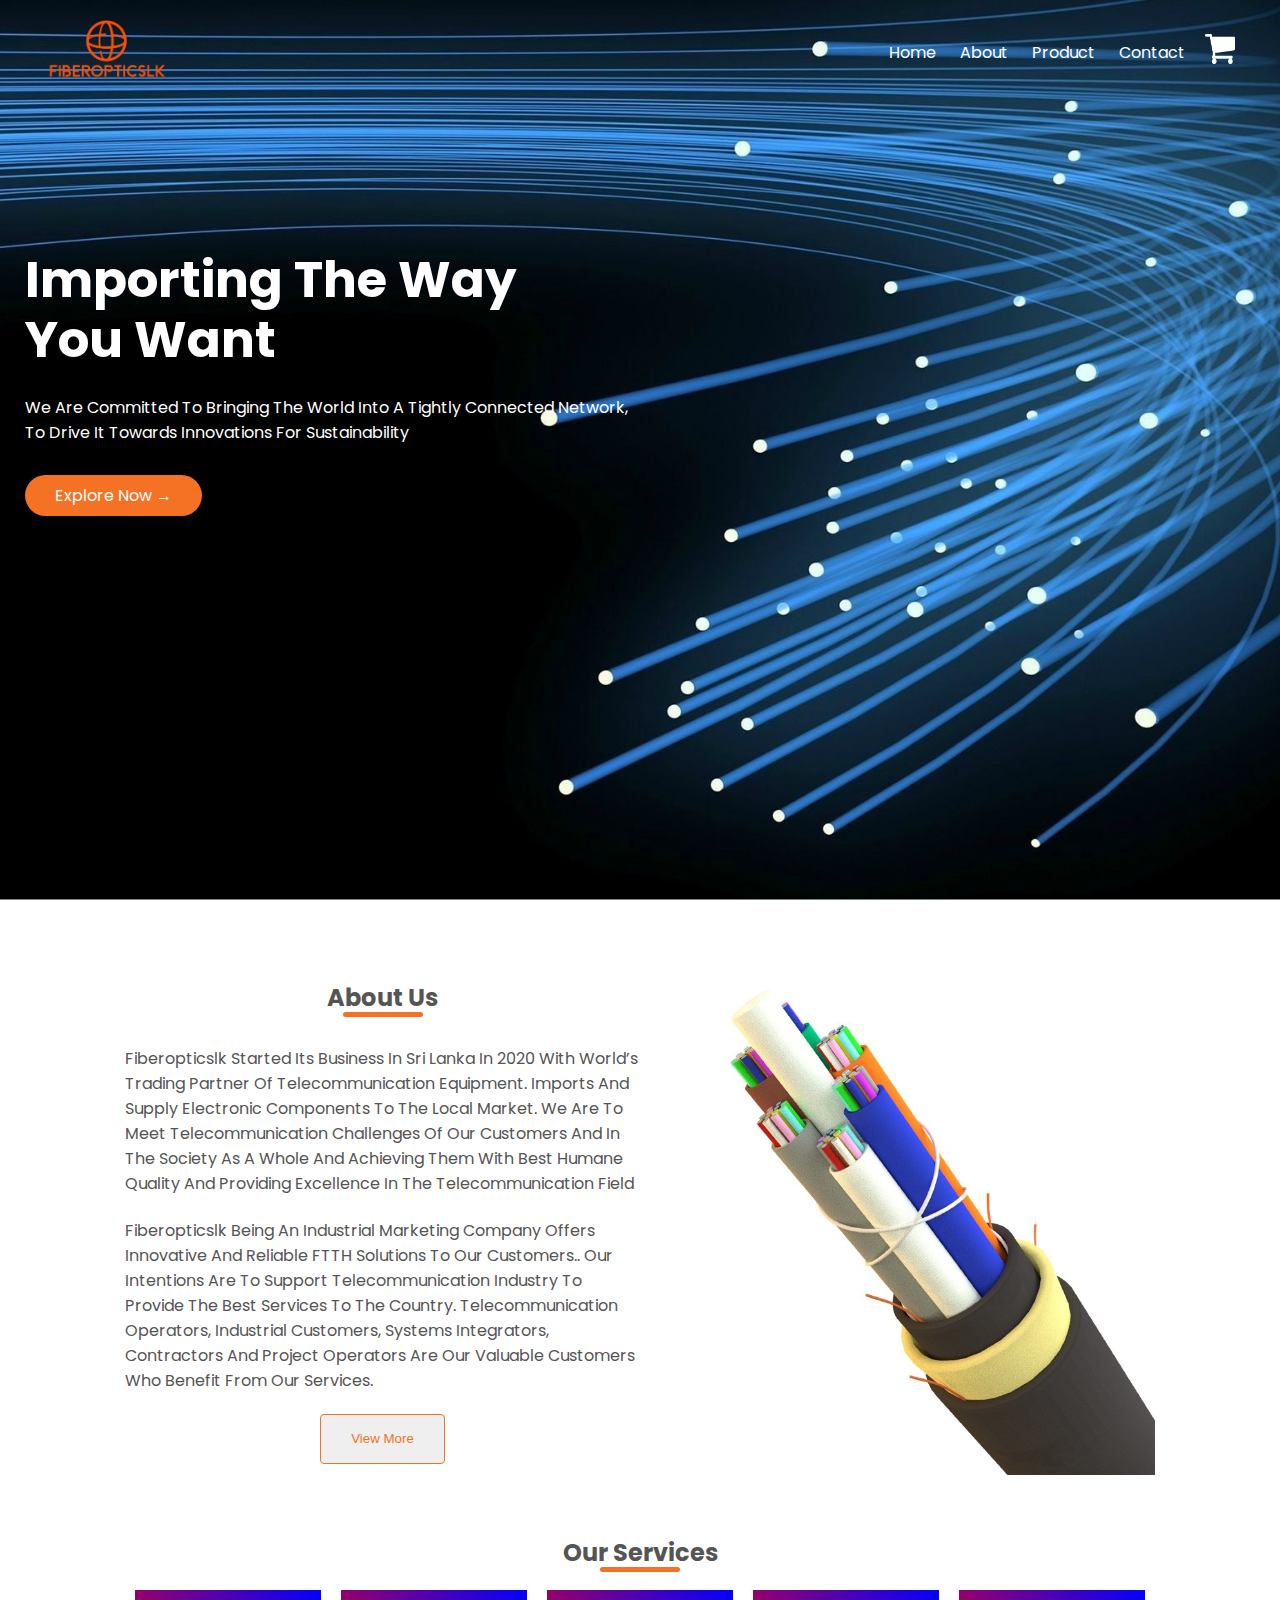
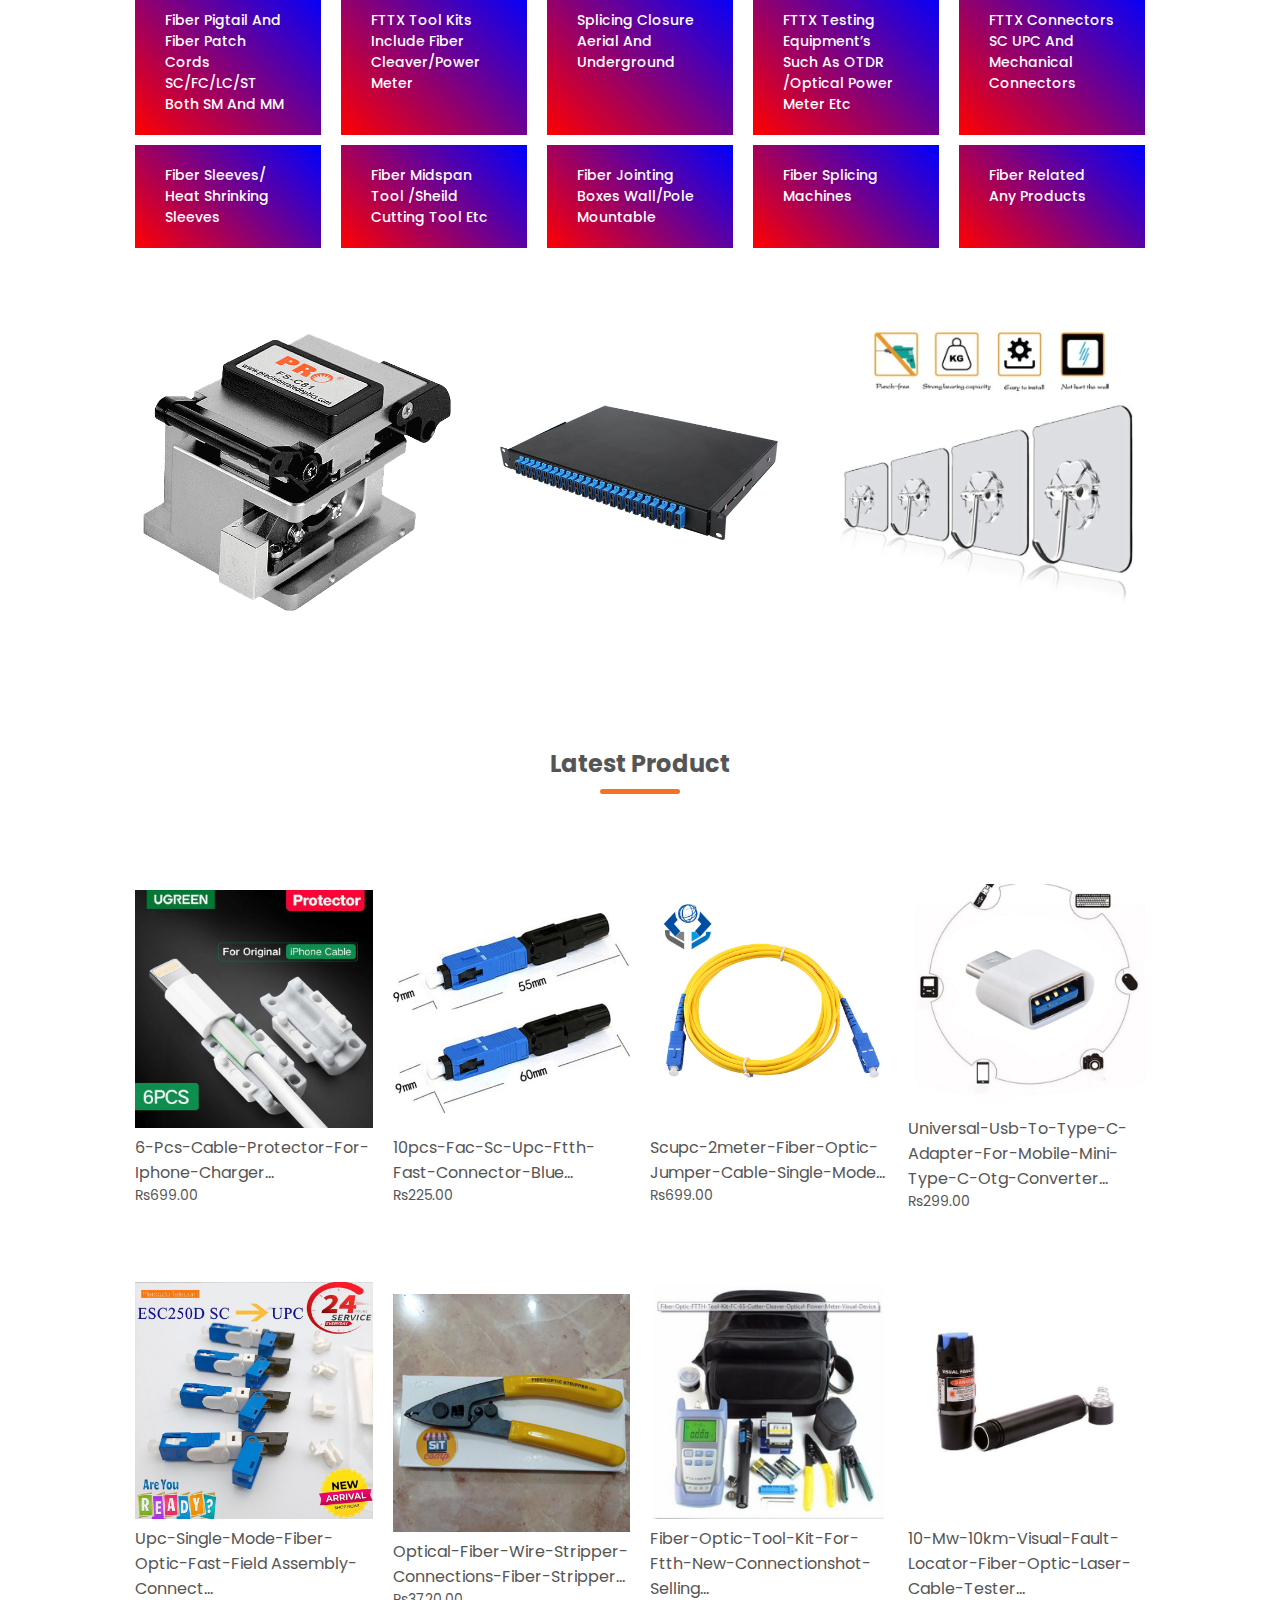
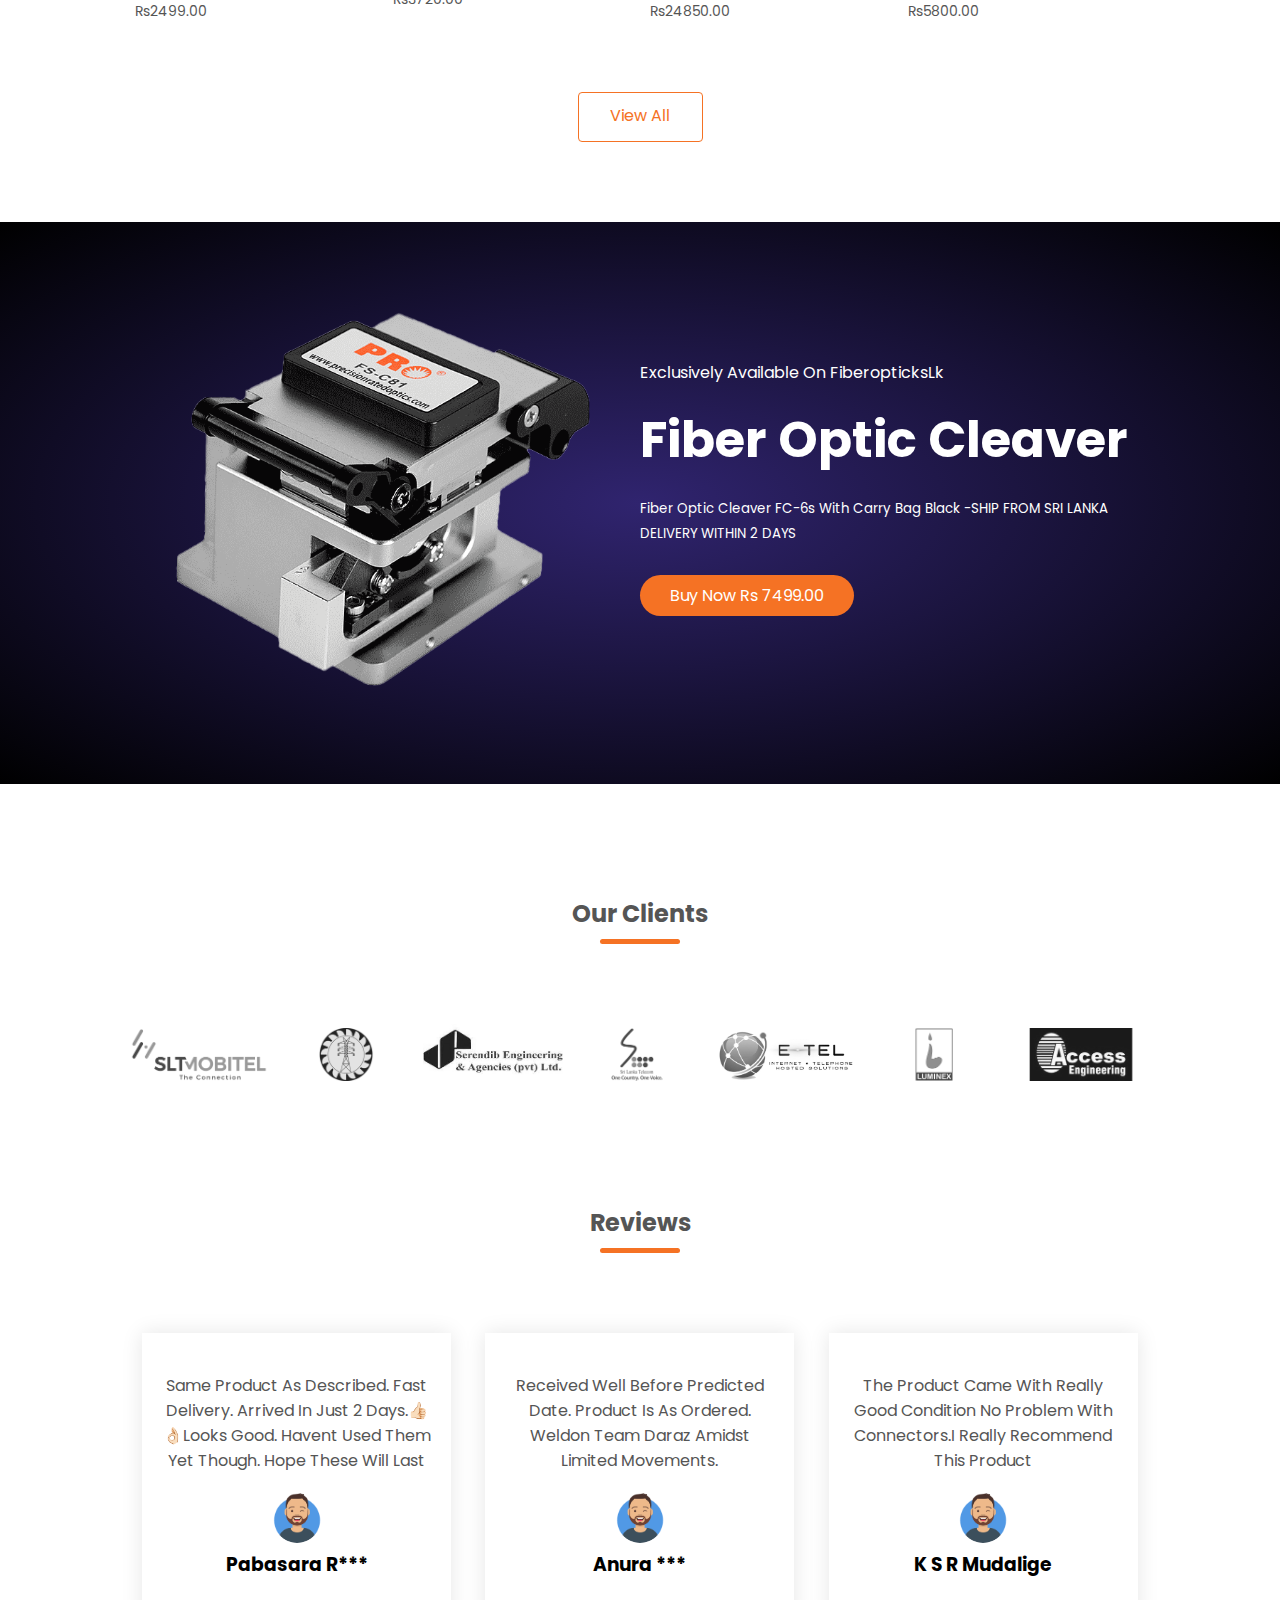
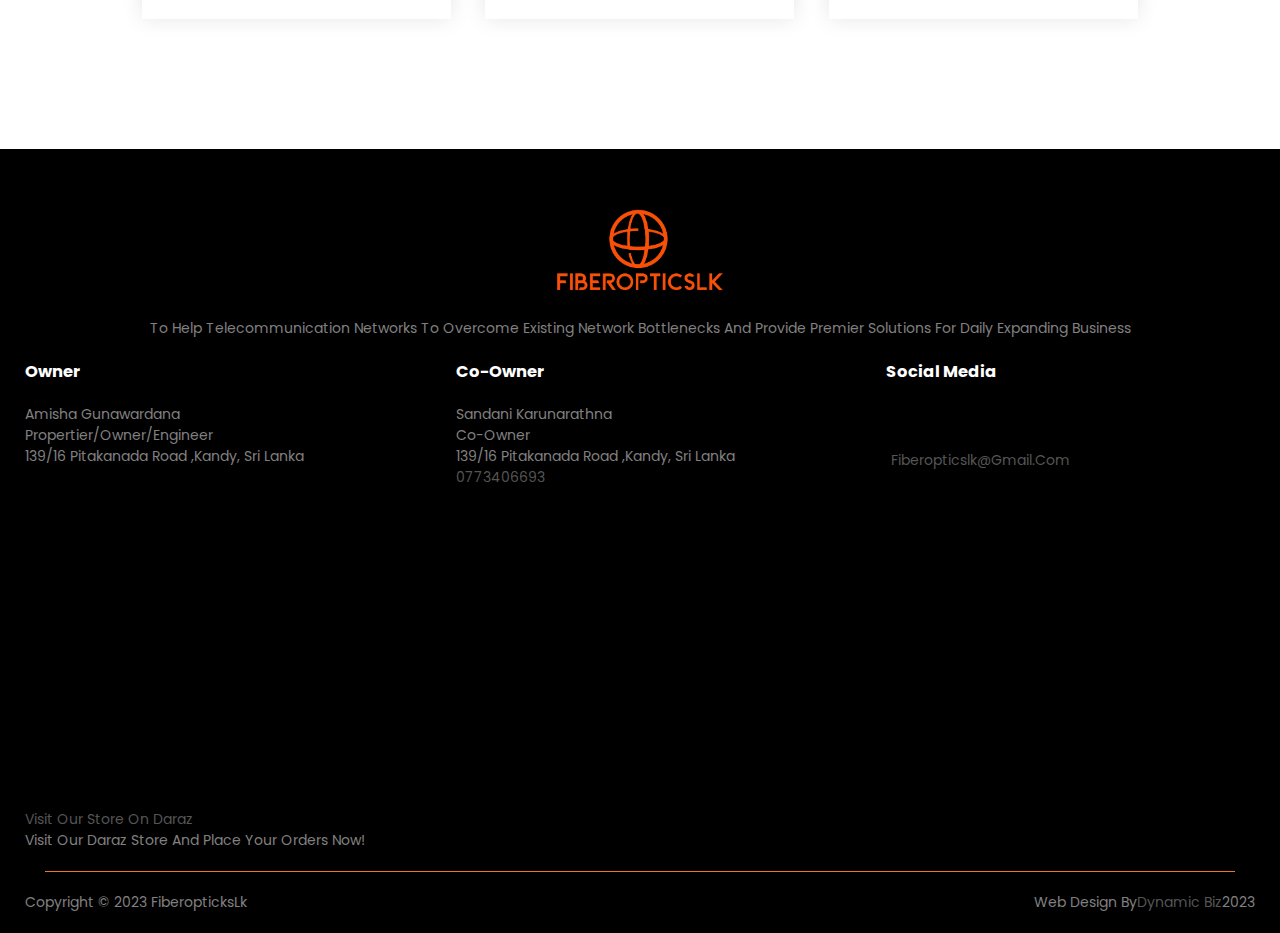
==== index.html @ 116149f0 "Add files via upload" ====
<!DOCTYPE html>
<html lang="en">

<head>
    <meta charset="UTF-8">
    <title> FIBEROPTICSLK | Online Shoppping</title>
    <link rel="stylesheet" href="style.css">
    <link rel="preconnect" href="https://fonts.googleapis.com">
    <link rel="preconnect" href="https://fonts.gstatic.com" crossorigin>
    <link href="https://fonts.googleapis.com/css2?family=Poppins:wght@200;300;400;500;700&display=swap"
        rel="stylesheet">
    <meta name="viewport" content="width=device-width, initial-scale=1.0">
    <link rel="icon" href="images/icon.png">
    <link rel="stylesheet" href="https://cdnjs.cloudflare.com/ajax/libs/font-awesome/6.1.1/css/all.min.css"
        integrity="sha512-KfkfwYDsLkIlwQp6LFnl8zNdLGxu9YAA1QvwINks4PhcElQSvqcyVLLD9aMhXd13uQjoXtEKNosOWaZqXgel0g=="
        crossorigin="anonymous" referrerpolicy="no-referrer" />
</head>

<body>
    <div class="header">
        <div class="container">
            <div class="navbar">
                <div class="logo"><a href=""><img src="images/logo 2-01.png" alt="logo" width="125"> </a></div>
                <nav>
                    <ul id="menuItems">
                        <li><a href="#home" id="home">Home</a> </li>
                        <li><a href="#about">About</a> </li>
                        <li><a href="#product">Product</a> </li>
                        <li><a href="#contact">Contact</a> </li>
                    </ul>
                </nav>
                <a href="error.html"><img src="images/cart.png" width="30px" height="30px"></a>
                <img src="images/1024px-Hamburger_icon_white.svg.png" class="menu-icon" id="menuBtn">
            </div>
            <div class="row-header">
                <div class="col-2">
                    <h1>Importing the way <br>you want</h1>
                    <p>We are committed to bringing the world into a tightly connected network,
                        <br>to drive it towards innovations for sustainability
                    </p>
                    <a href="https://www.daraz.lk/shop/fiberopticslk/?spm=a2a0e.pdp.seller.1.38daqfQrqfQrtC&itemId=122177738&channelSource=pdp"
                        class="btn" target="_blank">explore now &#8594</a>
                </div>
                <div class="col-2">
                    <img src="">
                </div>
            </div>
        </div>
    </div>
    <!--About us-->
    <div class="aboutUs" id="about">
        <div class="small-container">
            <div class="textarea">
                <h2 class="title01">About Us</h2>
                <p>Fiberopticslk started its business in Sri Lanka in 2020
                    with world’s trading partner of telecommunication
                    equipment. Imports and supply electronic components
                    to the local market. We are to meet telecommunication
                    challenges of our customers and in the society as a whole
                    and achieving them with best humane quality and
                    providing excellence in the telecommunication field</p>
                <p> Fiberopticslk being an industrial marketing company
                    offers innovative and reliable FTTH solutions to our
                    customers.. Our intentions are to support
                    telecommunication industry to provide the best services
                    to the country. Telecommunication operators, industrial
                    customers, systems integrators, contractors and project
                    operators are our valuable customers who benefit from
                    our services. </p>
                <button class="viewall-btn" onclick="popUpShow()">View more</button>
            </div>
            <div class="imagearea">
                <img src="images/ADSS-Standard.jpg" alt="">
            </div>
        </div>
    </div>
    <!--Our Services-->
    <div class="our-services">
        <div class="small-container">
            <h2 class="title01">Our Services</h2>
            <div class="box-container">
                <div class="box">
                    <p>Fiber pigtail and Fiber patch cords SC/FC/LC/ST both
                        SM and MM</p>
                </div>
                <div class="box">
                    <p>FTTX Tool kits include Fiber cleaver/Power Meter</p>
                </div>
                <div class="box">
                    <p>Splicing closure Aerial and Underground</p>
                </div>
                <div class="box">
                    <p>FTTX Testing equipment’s such as OTDR /Optical
                        power Meter etc</p>
                </div>
                <div class="box">
                    <p>FTTX connectors SC UPC and Mechanical Connectors</p>
                </div>
                <div class="box">
                    <p>Fiber sleeves/ Heat shrinking sleeves</p>
                </div>
                <div class="box">
                    <p>Fiber Midspan tool /Sheild cutting tool etc</p>
                </div>
                <div class="box">
                    <p>Fiber Jointing Boxes wall/Pole mountable</p>
                </div>
                <div class="box">
                    <p>Fiber Splicing Machines</p>
                </div>
                <div class="box">
                    <p>Fiber related any products</p>
                </div>
            </div>
        </div>
    </div>
    <!--Feactured Catergories-->
    <div class="catergories">
        <div class="small-container">
            <div class="row">
                <div class="col-3">
                    <img src="images/exclusive.png">
                </div>
                <div class="col-3">
                    <img src="images/rtba-rack-mount-fiber-optic-terminal-box-3.jpg">
                </div>
                <div class="col-3">
                    <img src="images/93f6e8a42bfa9439edf0b623a51e8776.jpg_720x720.jpg_.webp">
                </div>

            </div>
        </div>
    </div>
    <!--Latest Product-->
    <div class="small-container">
        <h2 class="title" id="product">latest product</h2>
        <div class="row">
            <a href="https://www.daraz.lk/products/6-pcs-cable-protector-for-iphone-charger-protection-cable-usb-cord-saver-bite-usb-cable-chompers-for-iphone-cable-protector-i123221631-s1040603649.html?spm=a2a0e.seller.list.25.7912a78cjoVtUP&mp=1"
                class="col-4" target="_blank">
                <img src="images/cable protector.jpg">
                <h4>6-pcs-cable-protector-for-iphone-charger...</h4>
                <div class="rating">
                    <i class="fa fa-star"></i>
                    <i class="fa fa-star"></i>
                    <i class="fa fa-star"></i>
                    <i class="fa fa-star"></i>
                    <i class="fa fa-star-o" aria-hidden="true"></i>
                </div>
                <p>Rs699.00</p>
            </a>
            <a href="https://www.daraz.lk/products/10pcs-fac-sc-upc-ftth-fast-connector-blue-i106434888-s1014248862.html?spm=a2a0e.seller.list.17.7912a78cjoVtUP&mp=1"
                class="col-4" target="_blank">
                <img src="images/fast-connector.jpg">
                <h4>10pcs-fac-sc-upc-ftth-fast-connector-blue...</h4>
                <div class="rating">
                    <i class="fa fa-star"></i>
                    <i class="fa fa-star"></i>
                    <i class="fa fa-star"></i>
                    <i class="fa fa-star"></i>
                    <i class="fa fa-star-o" aria-hidden="true"></i>
                </div>
                <p>Rs225.00</p>
            </a>
            <a href="https://www.daraz.lk/products/scupc-scupc-2meter-fiber-optic-jumper-cable-single-mode-extension-patch-cord-i112166996-s1022546139.html?spm=a2a0e.seller.list.23.7912a78cjoVtUP&mp=1"
                class="col-4" target="_blank">
                <img src="images/jumper-cable.jpg">
                <h4>scupc-2meter-fiber-optic-jumper-cable-single-mode...</h4>
                <div class="rating">
                    <i class="fa fa-star" aria-hidden="true"></i>
                    <i class="fa fa-star"></i>
                    <i class="fa fa-star"></i>
                    <i class="fa fa-star"></i>
                    <i class="fa fa-star-o" aria-hidden="true"></i>
                </div>
                <p>Rs699.00</p>
            </a>
            <a href="https://www.daraz.lk/products/universal-usb-to-type-c-adapter-for-android-mobile-mini-type-c-jack-splitter-smartphone-usb-c-connectors-otg-converter-i122175704-s1039146065.html?spm=a2a0e.seller.list.29.7912a78cjoVtUP&mp=1"
                class="col-4" target="_blank">
                <img src="images/usb-adapter.jpg">
                <h4>universal-usb-to-type-c-adapter-for-mobile-mini-type-c-otg-converter...</h4>
                <div class="rating">
                    <i class="fa fa-star"></i>
                    <i class="fa fa-star"></i>
                    <i class="fa fa-star"></i>
                    <i class="fa fa-star"></i>
                    <i class="fa fa-star-half-o"></i>
                </div>
                <p>Rs299.00</p>
            </a>
            <a href="https://www.daraz.lk/products/5-pcs-esc250d-ftth-upc-single-mode-fiber-optic-sc-upc-quick-fast-field-assembly-connector-for-drop-cable-i123671945-s1040858935.html?spm=a2a0e.seller.list.35.7912a78ci2yY4B&mp=1"
                class="col-4" target="_blank">
                <img src="images/upc.jpg">
                <h4>upc-single-mode-fiber-optic-fast-field assembly-connect...</h4>
                <div class="rating">
                    <i class="fa fa-star"></i>
                    <i class="fa fa-star"></i>
                    <i class="fa fa-star"></i>
                    <i class="fa fa-star"></i>
                    <i class="fa fa-star-o" aria-hidden="true"></i>
                </div>
                <p>Rs2499.00</p>
            </a>
            <a href="" class="col-4">
                <img src="images/wire-stripper.jpg">
                <h4>optical-fiber-wire-stripper-connections-fiber-stripper...</h4>
                <div class="rating">
                    <i class="fa fa-star"></i>
                    <i class="fa fa-star"></i>
                    <i class="fa fa-star"></i>
                    <i class="fa fa-star"></i>
                    <i class="fa fa-star-o" aria-hidden="true"></i>
                </div>
                <p>Rs3720.00</p>
            </a>
            <a href="https://www.daraz.lk/products/fiber-optic-tool-kit-for-ftth-new-connectionshot-selling-i107646997-s1015742688.html?spm=a2a0e.seller.list.63.7912a78ci2yY4B&mp=1"
                class="col-4" target="_blank">
                <img src="images/toolkit.jpg">
                <h4>fiber-optic-tool-kit-for-ftth-new-connectionshot-selling...</h4>
                <div class="rating">
                    <i class="fa fa-star" aria-hidden="true"></i>
                    <i class="fa fa-star"></i>
                    <i class="fa fa-star"></i>
                    <i class="fa fa-star"></i>
                    <i class="fa fa-star-o" aria-hidden="true"></i>
                </div>
                <p>Rs24850.00</p>
            </a>
            <a href="https://www.daraz.lk/products/10-mw-10km-visual-fault-locator-fiber-optic-laser-cable-tester-test-equipment-i108854470-s1017560411.html?spm=a2a0e.seller.list.33.7912a78ci2yY4B&mp=1"
                class="col-4" target="_blank">
                <img src="images/fault-locator.jpg">
                <h4>10-mw-10km-visual-fault-locator-fiber-optic-laser-cable-tester...</h4>
                <div class="rating">
                    <i class="fa fa-star"></i>
                    <i class="fa fa-star"></i>
                    <i class="fa fa-star"></i>
                    <i class="fa fa-star"></i>
                    <i class="fa fa-star-half-o"></i>
                </div>
                <p>Rs5800.00</p>
            </a>
        </div>
        <a href="https://www.daraz.lk/fiberopticslk/?q=All-Products&langFlag=en&from=wangpu&lang=en&pageTypeId=2"
            target="_blank" class="viewall-btn">View All</a>
    </div>
    <!--OFFER-->
    <div class="offer">
        <div class="small-container">
            <div class="row-offer">
                <div class="col-2">
                    <img src="images/exclusive.png" class="offer-img">
                </div>
                <div class="col-2">
                    <p>Exclusively available on FiberopticksLk</p>
                    <h1>Fiber Optic Cleaver</h1>
                    <small>Fiber Optic Cleaver FC-6s with Carry bag Black -SHIP FROM SRI LANKA DELIVERY WITHIN 2
                        DAYS</small><br>
                    <a href="https://www.daraz.lk/products/fiber-optic-cleaver-fc-6s-with-carry-bag-black-ship-from-sri-lanka-delivery-within-2-days-i108858082-s1017558382.html?spm=a2a0e.seller.list.15.7912a78cjoVtUP&mp=1"
                        class="btn" target="_blank">Buy now Rs 7499.00</a>
                </div>
            </div>
        </div>
    </div>
    <!--Brands-->
    <div class="brands">
        <div class="small-container">
            <h2 class="title">Our Clients</h2>
            <div class="clientsRow">
                <div class="col-5">
                    <img src="images/clients/SLTMobitel_Logo.svg.png">
                </div>
                <div class="col-5">
                    <img src="images/clients/Ceylon-Electricity-Board.png">
                </div>
                <div class="col-5">
                    <img src="images/clients/serendib.jpg">
                </div>
                <div class="col-5">
                    <img src="images/clients/sri-lanka-telecom-largex5-logo.png">
                </div>
                <div class="col-5">
                    <img src="images/clients/etel.webp">
                </div>
                <div class="col-5">
                    <img src="images/clients/luminex1.png">
                </div>
                <div class="col-5">
                    <img src="images/clients/access.png">
                </div>
            </div>
        </div>
    </div>
    <!--Testimonial-->
    <div class="testimonial">
        <div class="small-container">
            <h2 class="title">Reviews</h2>
            <div class="row">
                <div class="col-3">
                    <p>Same product as described. Fast delivery. Arrived in just 2 days.👍🏻👌🏻looks good. Havent used
                        them yet though. Hope these will last</p>
                    <div class="rating">
                        <i class="fa fa-star"></i>
                        <i class="fa fa-star"></i>
                        <i class="fa fa-star"></i>
                        <i class="fa fa-star"></i>
                        <i class="fa fa-star-half-o"></i>
                    </div>
                    <img src="images/user.png">
                    <h3>Pabasara r***</h3>
                </div>
                <div class="col-3">
                    <p>Received well before predicted date. Product is as ordered. Weldon team Daraz amidst limited
                        movements.</p>
                    <div class="rating">
                        <i class="fa fa-star"></i>
                        <i class="fa fa-star"></i>
                        <i class="fa fa-star"></i>
                        <i class="fa fa-star"></i>
                        <i class="fa fa-star-half-o"></i>
                    </div>
                    <img src="images/user.png">
                    <h3>Anura ***</h3>
                </div>
                <div class="col-3">
                    <p>The product came with really good condition no problem with connectors.I really recommend this
                        product</p>
                    <div class="rating">
                        <i class="fa fa-star"></i>
                        <i class="fa fa-star"></i>
                        <i class="fa fa-star"></i>
                        <i class="fa fa-star"></i>
                        <i class="fa fa-star-half-o"></i>
                    </div>
                    <img src="images/user.png">
                    <h3>K S R Mudalige</h3>
                </div>
            </div>
        </div>
    </div>
    <!--footer-->
    <div class="footer" id="contact">
        <div class="container">
            <div class="footer-col-2">
                <img src="images/logo 2-01.png" alt="">
                <p>To help telecommunication networks to overcome
                    existing network bottlenecks and provide premier
                    solutions for daily expanding business</p>
            </div>
            <div class="row-footer">
                <div class="footer-col-3">
                    <h3>Owner</h3>
                    <ul>
                        <li>Amisha Gunawardana</li>
                        <li>Propertier/Owner/Engineer</li>
                        <li>139/16 Pitakanada Road ,Kandy, Sri Lanka</li>
                    </ul>

                    <iframe
                        src="https://www.google.com/maps/embed?pb=!1m18!1m12!1m3!1d3957.384655514871!2d80.63537981395478!3d7.310611815542387!2m3!1f0!2f0!3f0!3m2!1i1024!2i768!4f13.1!3m3!1m2!1s0x3ae367d92316c81b%3A0x8284036f071004ab!2s139%2C%2016%20Pitakanda%20Rd%2C%20Kandy!5e0!3m2!1sen!2slk!4v1677912461828!5m2!1sen!2slk"
                        width="400" height="300" style="border:0; margin-top: 16px;" allowfullscreen="" loading="lazy"
                        referrerpolicy="no-referrer-when-downgrade">
                    </iframe>
                </div>
                <div class="footer-col-1">
                    <h3>Co-Owner</h3>
                    <ul>
                        <li>Sandani Karunarathna </li>
                        <li>Co-owner</li>
                        <li>139/16 Pitakanada Road ,Kandy, Sri Lanka</li>
                        <li><a href="mobile:0773406692">0773406693</a></li>
                    </ul>

                </div>
                <div class="footer-col-4">
                    <h3>Social Media</h3>
                    <ul>
                        <li><a href="https://web.facebook.com/fiberopticslk"><i class="fa-brands fa-facebook"></i></a>
                        </li>
                        <li><a href="mailto:Fiberopticslk@gmail.com"><i
                                    class="fa-solid fa-envelope"></i>Fiberopticslk@gmail.com</a></li>
                    </ul>
                </div>
            </div>
            <a href="https://www.daraz.lk/fiberopticslk/">Visit Our Store On Daraz</a>
            <p>Visit our daraz store and place your orders now!</p>
            <hr>
            <div class="copyright">
                <p>Copyright &copy 2023 FiberopticksLk</p>
                <p class="copyright"> Web Design By <a href="https://hellodynamicbiz.com/"> Dynamic Biz </a> 2023</p>
            </div>

        </div>
    </div>
    <div class="popUpContainer" id="PopUp">
        <div class="popup-message">
            <div class="close-bar">
                <h2>About Us</h2>
                <i class="fa-solid fa-xmark" id="closeBtn" onclick="Close()"></i>
            </div>
            <hr>
            <div class="textarea">
                <h2>Our Mission</h2>
                <p>To help telecommunication networks to overcome
                    existing network bottlenecks and provide premier
                    solutions for daily expanding business</p>
                <h2>Our Vision</h2>
                <p>We are committed to bringing the world into a tightly
                    connected network, to drive it towards innovations for
                    sustainability.</p>
            </div>
        </div>
    </div>

    <script src="script/script.js"></script>
</body>



</html>
---- style.css ----
*{
    margin : 0;
    padding:0;
    box-sizing: border-box;
    text-transform: capitalize;
    scroll-behavior: smooth;
    --backColor : #e6f90b;
    --primaryCol: #f57224 ;
    /*DARAZ COLOR #f57224  / Tomato #ff523b*/
}
body{
    font-family: 'Poppins', sans-serif;
}
.navbar{
    display: flex;
    align-items: center;
    padding:20px;

}
.navbar .menu-icon{
    cursor: pointer;
}
nav{
 flex:1;
 text-align: right;
}
nav ul{
   /* display: inline-block;*/
    list-style-type: none;

}
nav ul li{
    display: inline-block;
    margin-right: 20px;
}
nav ul li a{
    transition: 0.3s;
    color: white;
}
nav ul li a:hover{
    color: var(--primaryCol);
}
a{
    text-decoration: none;
    color: #555;
}
p{
    color: #555;
}
.container{
    max-width:1300px;
    margin:auto;
    padding-left:25px;
    padding-right: 25px;
}
.row-header{
    margin-top: 120px;
    display: flex;
    align-items: center;
    flex-wrap: wrap;
    justify-content: space-between;
}
.row{
    display: flex;
    align-items: center;
    flex-wrap: wrap;
    justify-content: space-around;
}
.col-2{
    min-width:300px;
}
.col-2 img{
    max-width: 100%;
    padding: 50px;
}
.col-2 h1{
    color: white;
    font-size: 50px;
    line-height: 60px;
    margin:25px 0;
}
.col-2 p{
    color: white;
}
.btn{
    display: inline-block;
    background: var(--primaryCol);
    color:white;
    padding: 8px 30px;
    margin: 30px 0;
    border-radius: 30px;
    transition:0.6s;
}
.btn:hover{
    background: #563434;
}
.header{
   /*background: radial-gradient(white, var(--backColor));*/
   background-image: url(./images/background.jpg);
   background-position: center;
   background-repeat: no-repeat;
   background-size: cover;
   height: 100vh;
   border-bottom: 1px solid grey;
}
.catergories{
    margin:70px 0;
}
.col-3{
    flex-basis:30%;
    min-width: 250px;
    margin-bottom: 30px;
}
.col-3 img{
    width:100%;
}
.small-container{
    max-width: 1080px;
    margin:auto;
    padding-left:25px ;
    padding-right: 25px;
}
.col-4{
    flex-basis: 25%;
    padding:10px;
    min-width: 200px;
    margin-bottom:50px;
    transition:0.5s ;
}
.col-4 img{
    width:100%;
}
.title{
    text-align: center;
    margin:0 auto 80px;
    position: relative;
    line-height: 60px;
    color:#555;
}
.title::after{
    content:'';
    background: var(--primaryCol);
    width:80px;
    height:5px;
    border-radius: 5px;
    position:absolute;
    bottom:0;
    left:50%;
    transform: translateX(-50%);
}

h4{
    color:#555;
    font-weight: normal;
}
.col-4 p{
    font-size:14px;
}
.rating .fa{
    color:var(--primaryCol);
}
.col-4:hover{
    transform: translateY(-5px);
}
.viewall-btn{
    display: block;
    width: 125px;
    height: 50px;
    text-align: center;
    text-decoration: none;
    color: var(--primaryCol);
    margin: 10px auto;
    padding: 10px 20px;
    border: 1px solid var(--primaryCol);
    border-radius: 4px;
    
    transition: 0.3s;
}
.viewall-btn:hover{
    background-color: var(--primaryCol);
    color: white;
}
/*ABOUT US*/
.aboutUs{

}
.aboutUs div{
    display: flex;
    margin: 30px auto;
}
.aboutUs div div{
    flex-basis: 50%;
    flex-wrap: wrap;
}
.title01{
    position: relative;
    color: #555;
    width: max-content;
    margin: 20px auto;
}
.aboutUs div .textarea p{
    margin: 10px auto;
}
.aboutUs div div img{
    width: 100%;
}
.title01::after{
    content:'';
    background: var(--primaryCol);
    width:80px;
    height:5px;
    border-radius: 5px;
    position:absolute;
    top: 32px;
    left:50%;
    transform: translateX(-50%);
}

@media only screen and (max-width:1000px){
    .title01{
        text-align: center;
    }
    .aboutUs div{
        flex-direction: column;
    }
    .aboutUs div div img{
        max-width: 300px;
    }
    /*NEWLY ADDED CAN REMOVE*/
    .row{
        overflow-x: scroll;
        flex-wrap: nowrap;
        justify-content: unset;
    }
}

/*SERVICES*/
.small-container .box-container{
    display: flex;
    flex-wrap: wrap;
    justify-content: space-around;
    row-gap: 10px;
}
.small-container .box{
    background:linear-gradient(45deg, red, blue);
    flex-basis: 18%;
    padding: 20px 30px;
    transition: 0.3s;
    cursor: pointer;
}
.small-container .box p{
    color: white;
    font-weight: 500;
    font-size: 14px;
}
.small-container .box:hover{
    background:linear-gradient(90deg, rgb(223, 0, 0), rgb(1, 1, 219));
}

@media only screen and (max-width:1000px){
    .small-container .box{
        flex-basis: 30%;
    }
}
@media only screen and (max-width:864px){
    .small-container .box{
        flex-basis: 48%;
    }
    .small-container{
        padding-left: 15px;
        padding-right: 15px;
    }
}
/*OFFER*/
.offer{
    background: radial-gradient(#30246f, black);
    margin-top:80px;
    padding:40px 0;
    /*height: 100vh;*/
}
.row-offer{
    display: flex;
    align-items: center;
    flex-wrap: wrap;
    justify-content: space-between;
}
.row-offer div{
   flex-basis: 50%;
}
.col-2 .offer-img{
    padding:50px;
}
.row-offer .col-2 small {
    color: white;
}
small{
    color:#555;
}

/*Clients*/
.clientsRow{
    display: flex;
    align-items: center;
    flex-wrap: wrap;
    justify-content: space-around;
}
/*Testimonial*/
.testimonial{
    padding-bottom: 100px;
}
.testimonial .col-3{
text-align: center;
padding:40px 20px;
box-shadow: 0 0 20px 0px rgba(0,0,0,0.1);
cursor:pointer;
}
.testimonial .col-3 img{
    width:50px;
    margin-top: 20px;
    border-radius: 50%;
}
.testimonial .col-3:hover{
    transform: translateY(10px);
}
/*brands*/
.brands{
    margin:100px auto;
}
.col-5{
    width: 140px;
}
.col-5 img{
    width:100%;
    cursor:pointer;
    filter: grayscale(100%);
    transition: 0.5s;
}
.col-5 img:hover{
    filter: grayscale(0);
}
/*footer*/

.footer{
    background: #000;
    color:gray;
    font-size: 14px;
    padding: 60px 0 20px;
}
.row-footer{
    display: flex;
    align-items: flex-start;
    flex-wrap: wrap;
    justify-content: space-between;
}
.footer p{
    color:gray;
}
.footer h3{
    color:white;
    margin-bottom: 20px;
}
.footer-col-1,.footer-col-2,.footer-col-3,.footer-col-4{
min-width: 250px;
margin-bottom: 20px;
}
.footer-col-1{
    flex-basis: 30%;
}
.footer-col-2{
    flex:1;
    text-align: center;
}
.footer-col-2 img{
    width:180px;
    margin-bottom: 20px;
}
.footer-col-3,.footer-col-4{
    flex-basis: 30%;
    text-align: left;
}
ul{
    list-style-type: none;
}
.app-logo{
    margin-top: 20px;
}
.app-logo img{
    width: 140px;
}
.footer hr{
    border:none;
    background:var(--primaryCol);
    height: 1px;
    margin:20px;
}
.copyright{
    text-align: center;
}
.footer-col-4 ul li a i{
    color: white;
    font-size: 24px;
    margin-right: 5px;
}

/*menu bar*/
.menu-icon{
    width:28px;
    margin-left: 20px;
    display:none;
}
/*media query for menu*/
@media only screen and (max-width:1000px){
    .header{
        height: auto !important;
    }
    nav ul{
        position:absolute;
        top:90px;
        left:0;
        background: #333;
        width:100%;
        height: 0px;
        overflow: hidden;
        transition: 0.3s;
    }
    nav ul li{
        display: block;
        margin-right: 50px;
        margin-top: 10px;
        margin-bottom: 10px;
    }
    nav ul li a{
        color:white;
    }
    .menu-icon{
        display: block;
    }

    .row-header{
        margin-top: 0px;
        flex-direction: column;
    }
    .offer{
        height: unset;
    }
    .row-offer div{
        flex-basis: unset;
    }
    .row-footer{
        flex-direction: column;
    }
}
.popUpContainer{
    display: block;
    position:fixed;
    top: 0;
    left: 0;
    visibility: hidden;
    width: 100vw;
    height: 100vh;
    background-color: rgba(0,0,0,0.5);
}
.popup-message{
    width: 50%;
    position: absolute;
    top: 30%;
    left: 50%;
    background-color: white;
    border-radius: 4px;
    transform: translateX(-50%);
    padding: 20px;
}
.popup-message .close-bar{
    display: flex;
    justify-content: space-between;
    align-items: center;
    padding-bottom: 15px;
}
.popup-message .textarea h2{
    color: var(--primaryCol);
    margin-top: 10px;
}
.popup-message .textarea p{
    color: #333;
}
#closeBtn{
    cursor: pointer;
    padding: 10px;
}
.popup-message .close-bar h2{
    color: #555;
}

.copyright{
    display: flex;
    flex-wrap: wrap;
    justify-content: space-between;
}

@media only screen and (max-width:1000px){
    .popup-message{
        width: 90%;
    }
    .copyright{
        display: block;
        text-align: center;
    }
}
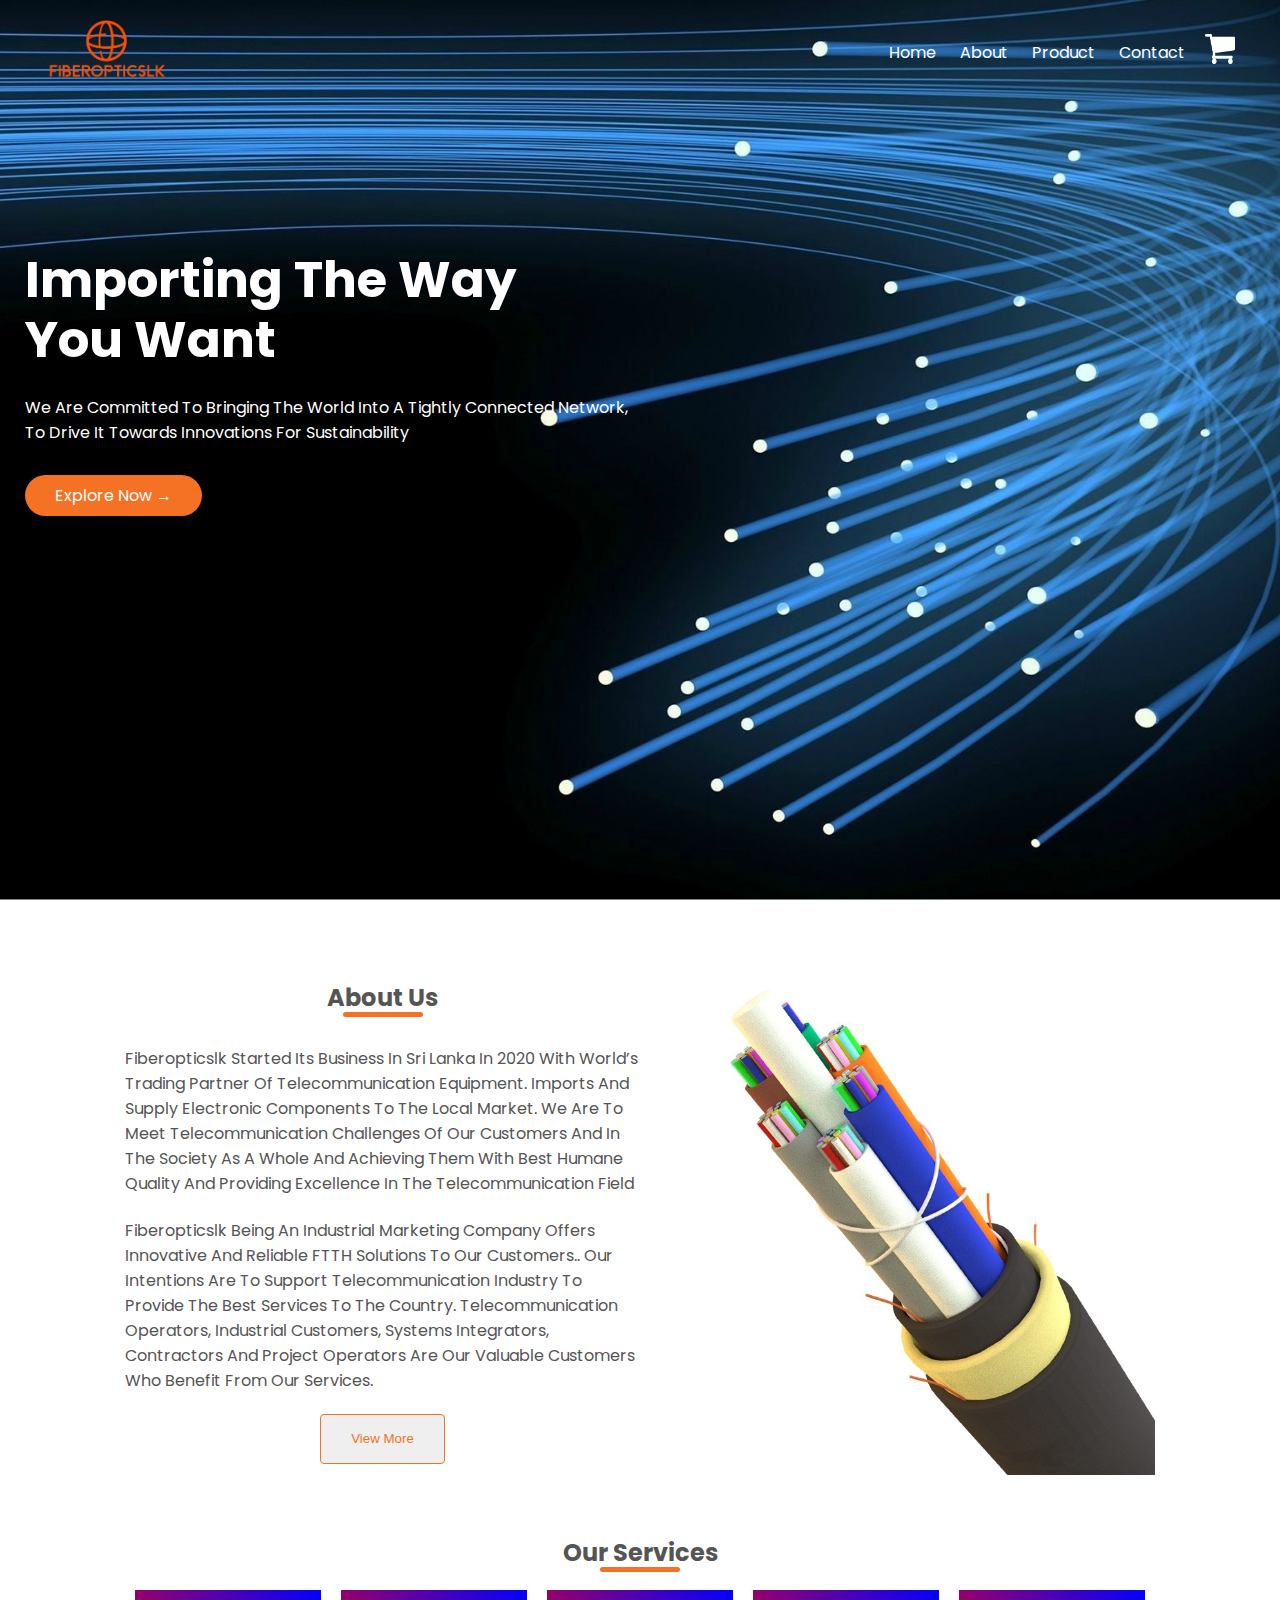
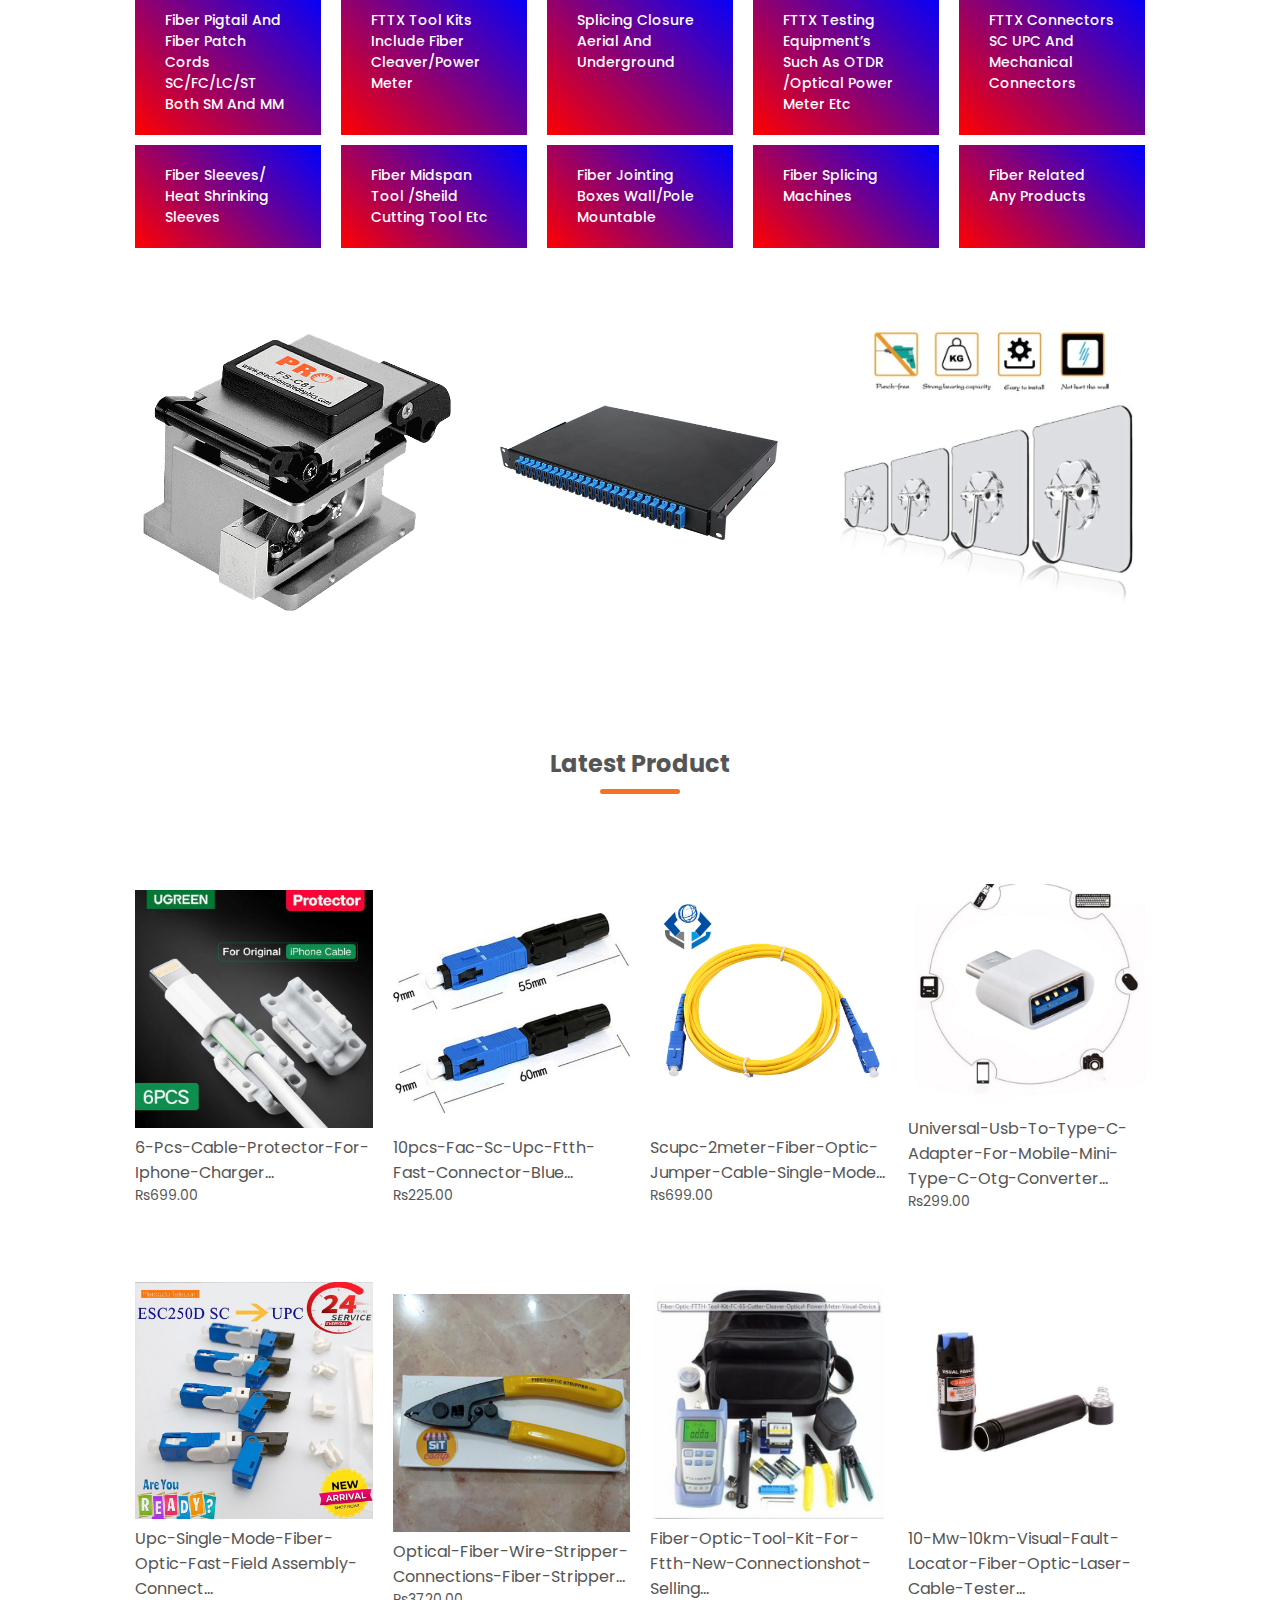
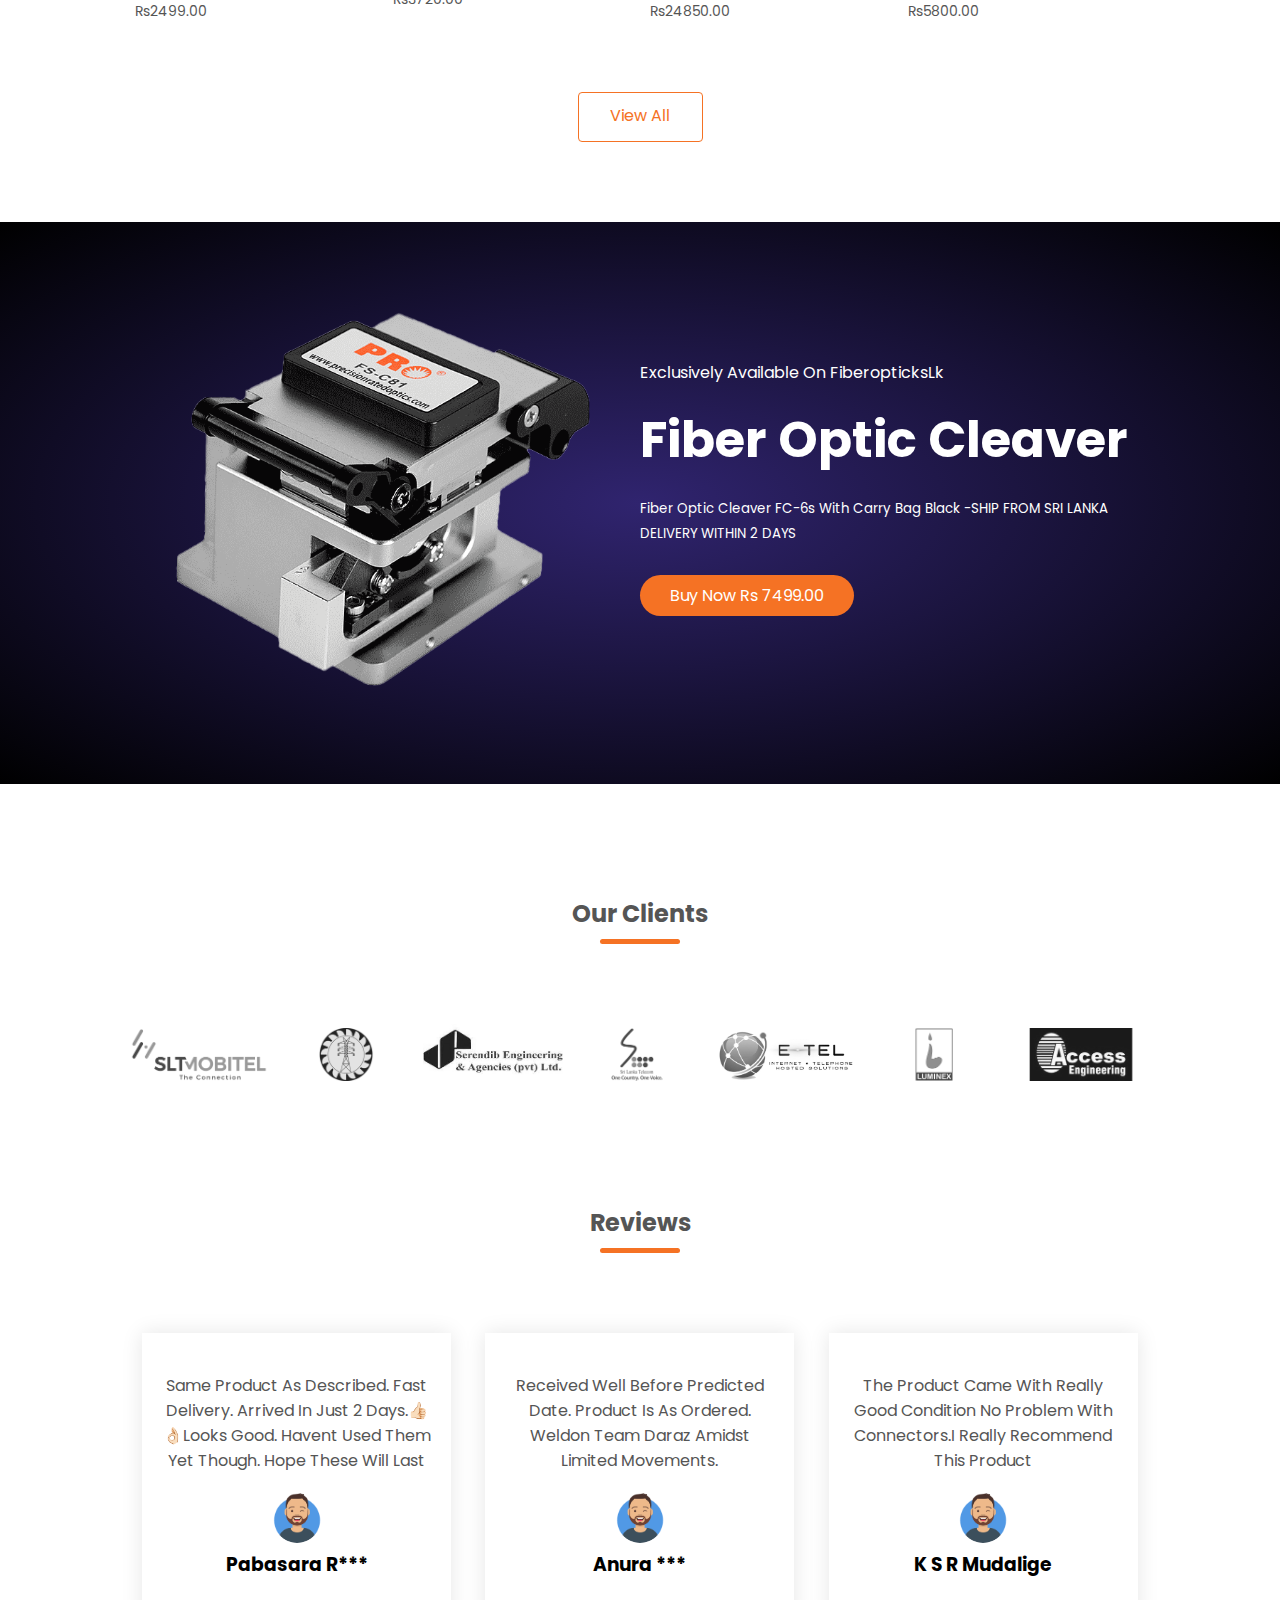
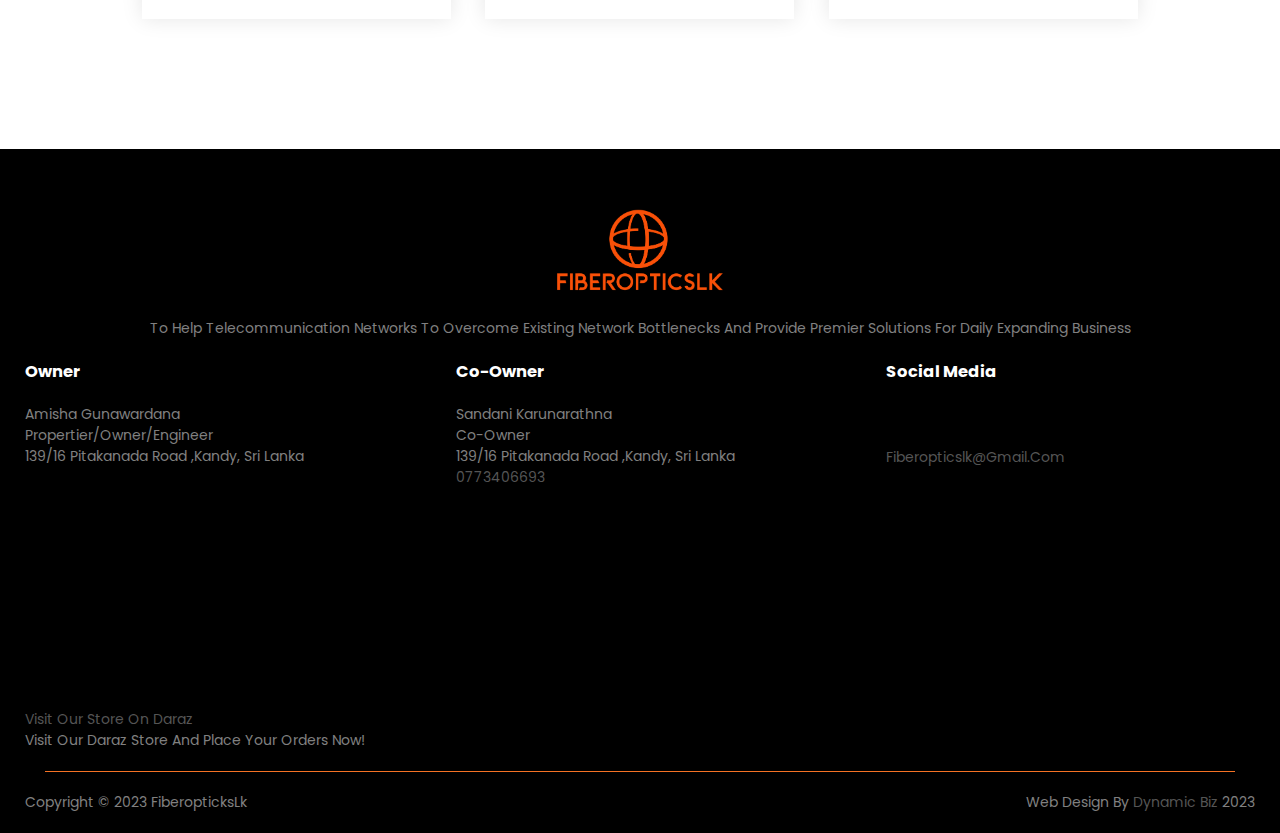
==== commit 57a0f695: "Add files via upload" ====
--- a/index.html
+++ b/index.html
@@ -356,7 +356,7 @@
 
                     <iframe
                         src="https://www.google.com/maps/embed?pb=!1m18!1m12!1m3!1d3957.384655514871!2d80.63537981395478!3d7.310611815542387!2m3!1f0!2f0!3f0!3m2!1i1024!2i768!4f13.1!3m3!1m2!1s0x3ae367d92316c81b%3A0x8284036f071004ab!2s139%2C%2016%20Pitakanda%20Rd%2C%20Kandy!5e0!3m2!1sen!2slk!4v1677912461828!5m2!1sen!2slk"
-                        width="400" height="300" style="border:0; margin-top: 16px;" allowfullscreen="" loading="lazy"
+                        width="400" height="200" style="border:0; margin-top: 16px;" allowfullscreen="" loading="lazy"
                         referrerpolicy="no-referrer-when-downgrade">
                     </iframe>
                 </div>
@@ -375,8 +375,7 @@
                     <ul>
                         <li><a href="https://web.facebook.com/fiberopticslk"><i class="fa-brands fa-facebook"></i></a>
                         </li>
-                        <li><a href="mailto:Fiberopticslk@gmail.com"><i
-                                    class="fa-solid fa-envelope"></i>Fiberopticslk@gmail.com</a></li>
+                        <li style="margin-top: 8px;"><a href="mailto:fiberopticslk@gmail.com">fiberopticslk@gmail.com</a></li>
                     </ul>
                 </div>
             </div>
@@ -385,7 +384,7 @@
             <hr>
             <div class="copyright">
                 <p>Copyright &copy 2023 FiberopticksLk</p>
-                <p class="copyright"> Web Design By <a href="https://hellodynamicbiz.com/"> Dynamic Biz </a> 2023</p>
+                <p class="copyright">Web Design By<a href="https://hellodynamicbiz.com/">&nbsp;Dynamic Biz&nbsp;</a>2023</p>
             </div>
 
         </div>
